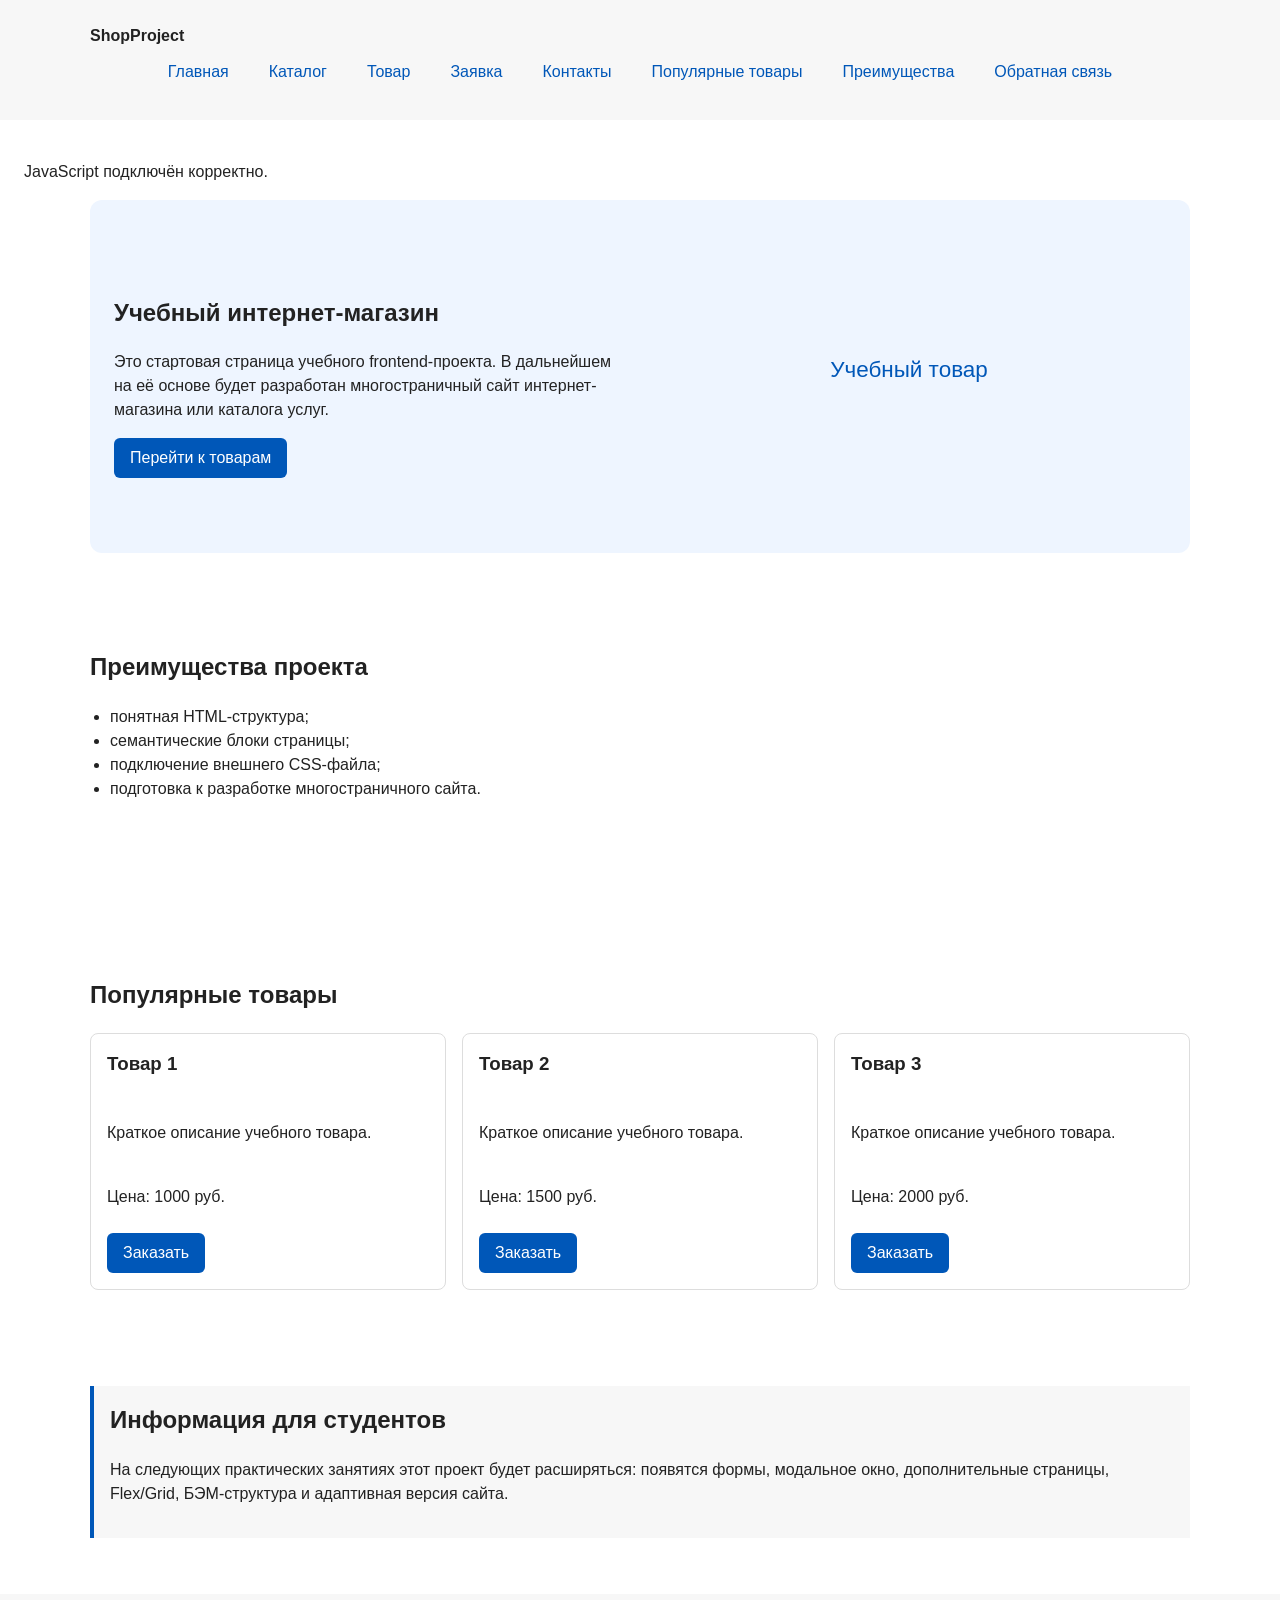
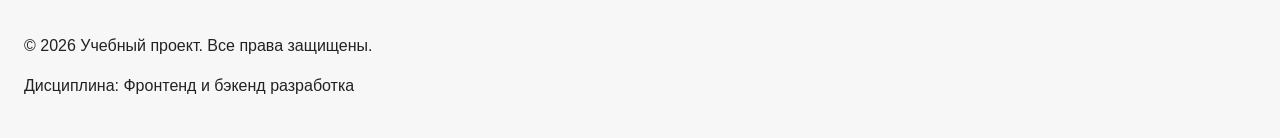
==== index.html @ 664fdab1 "feat: add JS data, price functions and safe textContent output" ====
﻿<!DOCTYPE html>
<html lang="ru">
<head>
    <meta charset="UTF-8">
    <meta name="viewport" content="width=device-width, initial-scale=1.0">
  <meta name="description" content="Главная страница учебного интернет-магазина ShopProject.">
    <title>Учебный интернет-магазин</title>
    <link rel="stylesheet" href="css/style.css">
  <link rel="stylesheet" href="css/responsive.css">
  <script src="js/data.js" defer></script>
    <script src="js/main.js" defer></script>
</head>
<body>
  <a class="skip-link" href="#main">Перейти к основному содержимому</a>

  <!-- Шапка сайта -->
  <header class="site-header">
    <div class="site-header__inner">
      <a class="site-header__logo" href="index.html">ShopProject</a>
      <nav class="site-nav" aria-label="Основная навигация">
        <ul class="site-nav__list">
          <li><a class="site-nav__link" href="index.html" aria-current="page">Главная</a></li>
          <li><a class="site-nav__link" href="catalog.html">Каталог</a></li>
          <li><a class="site-nav__link" href="product.html">Товар</a></li>
          <li><a class="site-nav__link" href="order.html">Заявка</a></li>
          <li><a class="site-nav__link" href="contacts.html">Контакты</a></li>
          <li><a class="site-nav__link" href="index.html#popular">Популярные товары</a></li>
          <li><a class="site-nav__link" href="index.html#advantages">Преимущества</a></li>
          <li><a class="site-nav__link" href="index.html#contacts">Обратная связь</a></li>
        </ul>
      </nav>
    </div>
  </header>

  <!-- Основное содержимое страницы -->
  <main id="main">
      <p class="js-message" aria-live="polite"></p>

    <!-- Hero-блок -->
    <section class="hero">
        <div class="hero__content">
          <h1>Учебный интернет-магазин</h1>
          <p>
            Это стартовая страница учебного frontend-проекта.
            В дальнейшем на её основе будет разработан многостраничный сайт
            интернет-магазина или каталога услуг.
          </p>
          <a class="button" href="#popular">Перейти к товарам</a>
        </div>
        <picture class="hero__picture">
          <source srcset="images/product.svg" type="image/svg+xml">
          <img
            src="images/product.svg"
            alt="Каталог учебных товаров"
            width="640"
            height="360"
            loading="lazy"
            class="hero__image"
          >
        </picture>
      </section>

    <!-- Блок преимуществ -->
    <section class="section advantages" id="advantages">
      <h2 class="section__title">Преимущества проекта</h2>
      <ul class="advantages__list">
        <li>понятная HTML-структура;</li>
        <li>семантические блоки страницы;</li>
        <li>подключение внешнего CSS-файла;</li>
        <li>подготовка к разработке многостраничного сайта.</li>
      </ul>
    </section>

    <!-- Блок популярных товаров -->
    <section class="section" id="popular">
      <h2 class="section__title">Популярные товары</h2>

      <div class="products-grid">

      <article class="product-card">
        <h3 class="product-card__title">Товар 1</h3>
        <p>Краткое описание учебного товара.</p>
        <p>Цена: 1000 руб.</p>
        <button class="button product-card__button" type="button" data-product="Товар 1">
            Заказать
        </button>
      </article>

      <article class="product-card">
        <h3 class="product-card__title">Товар 2</h3>
        <p>Краткое описание учебного товара.</p>
        <p>Цена: 1500 руб.</p>
        <button class="button product-card__button" type="button" data-product="Товар 2">
            Заказать
        </button>
      </article>

      <article class="product-card">
        <h3 class="product-card__title">Товар 3</h3>
        <p>Краткое описание учебного товара.</p>
        <p>Цена: 2000 руб.</p>
        <button class="button product-card__button" type="button" data-product="Товар 3">
            Заказать
        </button>
      </article>
      </div>
    </section>

    <!-- Дополнительный информационный блок -->
    <aside class="info-panel">
      <h2 class="section__title">Информация для студентов</h2>
      <p>
        На следующих практических занятиях этот проект будет расширяться:
        появятся формы, модальное окно, дополнительные страницы,
        Flex/Grid, БЭМ-структура и адаптивная версия сайта.
      </p>
    </aside>

  </main>

<!-- Модальное окно с формой заявки -->
<dialog class="order-dialog" id="order-dialog" aria-labelledby="order-dialog-title">
    <h2 id="order-dialog-title">Оформление заявки</h2>

    <form class="order-form" id="order-form" action="#" method="post" novalidate>
        <!-- Скрытое поле для выбранного товара -->
        <input id="selected-product" name="selected-product" type="hidden">

        <div class="order-form__field">
        <label class="order-form__label" for="order-name">Имя</label>
        <input
            id="order-name" class="order-form__input"
            name="name"
            type="text"
            placeholder="Введите ваше имя"
            minlength="2"
            autocomplete="given-name"
            required
        >
        </div>

        <div class="order-form__field">
        <label class="order-form__label" for="order-email">E-mail</label>
        <input
            id="order-email" class="order-form__input"
            name="email"
            type="email"
            placeholder="example@mail.ru"
            autocomplete="email"
            required
        >
        </div>

        <div class="order-form__field">
        <label class="order-form__label" for="order-phone">Телефон</label>
        <input
            id="order-phone" class="order-form__input"
            name="phone"
            type="tel"
            inputmode="tel"
            placeholder="+7 (900) 000-00-00"
            pattern="^\+7 \(\d{3}\) \d{3}-\d{2}-\d{2}$"
            required
        >
        <small class="order-form__hint">Формат: +7 (900) 000-00-00</small>
        </div>

        <div class="order-form__field">
        <label class="order-form__label" for="order-date">Дата связи</label>
        <input id="order-date" class="order-form__input" name="date" type="date">
        </div>

        <div class="order-form__field">
        <label class="order-form__label" for="order-topic">Тема заявки</label>
        <select id="order-topic" class="order-form__select" name="topic" required>
            <option value="">Выберите тему</option>
            <option value="product">Заказ товара</option>
            <option value="consultation">Консультация</option>
            <option value="delivery">Доставка</option>
        </select>
        </div>

        <div class="order-form__field">
        <label class="order-form__label" for="order-comment">Комментарий</label>
        <textarea
            id="order-comment" class="order-form__textarea"
            name="comment"
            rows="4"
            placeholder="Укажите дополнительную информацию"
        ></textarea>
        </div>

        <div class="order-form__field order-form__field--checkbox">
        <label>
            <input id="order-agreement" name="agreement" type="checkbox" required>
            Я согласен на обработку данных
        </label>
        </div>

        <div class="order-form__actions">
        <button type="button" id="close-order-dialog">Закрыть</button>
        <button type="submit">Отправить заявку</button>
        </div>
    </form>
    </dialog>

    <!-- Сообщение об успешной отправке -->
    <p class="order-form__success" id="success-message" hidden>
    Форма успешно отправлена!
    </p>
  <!-- Подвал сайта -->
  <footer class="site-footer" id="contacts">
    <p>&copy; 2026 Учебный проект. Все права защищены.</p>
    <p>Дисциплина: Фронтенд и бэкенд разработка</p>
  </footer>

</body>
</html>
---- css/style.css ----
﻿/* ===================================
   1. Переменные проекта
   =================================== */

:root {
  --color-bg: #ffffff;
  --color-text: #222222;
  --color-muted: #666666;
  --color-primary: #0057b8;
  --color-primary-dark: #003f86;
  --color-border: #dddddd;
  --color-surface: #f7f7f7;
  --color-surface-accent: #eef5ff;
  --color-danger: #b00020;
  --color-success: #168a2f;
  --color-success-bg: #eefaf0;
  --color-white: #ffffff;

  --space-xs: 4px;
  --space-sm: 8px;
  --space-md: 16px;
  --space-lg: 24px;
  --space-xl: 32px;

  --radius-sm: 6px;
  --radius-md: 8px;
  --radius-lg: 12px;

  --container-width: 1100px;
}


/* ===================================
   2. Базовые стили
   =================================== */

* {
  box-sizing: border-box;
}

body {
  margin: 0;
  font-family: Arial, sans-serif;
  line-height: 1.5;
  color: var(--color-text);
  background-color: var(--color-bg);
}

html {
  scroll-behavior: smooth;
}

:target {
  outline: 2px dashed var(--color-primary);
  outline-offset: 4px;
}

main {
  padding: var(--space-lg);
}


/* ===================================
   3. Общие элементы интерфейса
   =================================== */

a {
  color: var(--color-primary);
}

a:hover {
  color: var(--color-primary-dark);
}

a:focus-visible {
  outline: 2px solid var(--color-primary);
  outline-offset: 3px;
}


/* ===================================
   4. Блок: site-header
   =================================== */

.site-header {
  background-color: var(--color-surface);
  padding: var(--space-lg);
}

.site-header__inner {
  max-width: var(--container-width);
  margin: 0 auto;
}

.site-header__logo {
  font-weight: bold;
  text-decoration: none;
  color: var(--color-text);
}


/* ===================================
   5. Блок: site-nav
   =================================== */

.site-nav__list {
  display: flex;
  flex-wrap: wrap;
  justify-content: center;
  align-items: center;
  gap: var(--space-md);
  padding: 0;
  margin: var(--space-md) 0 0;
  list-style: none;
}

.site-nav__link {
  display: inline-block;
  padding: var(--space-sm) var(--space-md);
  color: var(--color-primary);
  text-decoration: none;
  border-radius: var(--radius-sm);
}

.site-nav__link:hover {
  color: var(--color-white);
  background-color: var(--color-primary);
}

.site-nav__link:focus-visible {
  outline: 2px solid var(--color-primary);
  outline-offset: 3px;
}


/* ===================================
   6. Блок: hero
   =================================== */

.hero {
  max-width: var(--container-width);
  margin: 0 auto var(--space-xl);
  padding: var(--space-xl) var(--space-lg);
  background-color: var(--color-surface-accent);
  border-radius: var(--radius-lg);
}


/* ===================================
   7. Блок: section
   =================================== */

.section {
  max-width: var(--container-width);
  margin: 0 auto var(--space-xl);
}

.section__title {
  margin-top: 0;
}


/* ===================================
   8. Блок: advantages
   =================================== */

.advantages__list {
  padding-left: 20px;
}


/* ===================================
   9. Блок: info-panel
   =================================== */

.info-panel {
  max-width: var(--container-width);
  margin: 0 auto var(--space-xl);
  padding: var(--space-md);
  border-left: 4px solid var(--color-primary);
  background-color: var(--color-surface);
}


/* ===================================
   10. Блок: products-grid
   =================================== */

.products-grid {
  display: grid;
  grid-template-columns: repeat(3, 1fr);
  gap: var(--space-lg);
}


/* ===================================
   11. Блок: product-card
   =================================== */

.product-card {
  display: flex;
  flex-direction: column;
  gap: var(--space-sm);
  padding: var(--space-md);
  border: 1px solid var(--color-border);
  border-radius: var(--radius-md);
  background-color: var(--color-bg);
}

.product-card:hover {
  border-color: var(--color-primary);
}

.product-card__title {
  margin-top: 0;
}

.product-card__button {
  margin-top: auto;
  align-self: flex-start;
}


/* ===================================
   12. Блок: button
   =================================== */

.button {
  display: inline-block;
  padding: var(--space-sm) var(--space-md);
  color: var(--color-white);
  background-color: var(--color-primary);
  text-decoration: none;
  border: none;
  border-radius: var(--radius-sm);
  cursor: pointer;
  font: inherit;
}

.button:hover {
  background-color: var(--color-primary-dark);
}

.button:focus-visible {
  outline: 2px solid var(--color-primary);
  outline-offset: 3px;
}

.button:disabled {
  opacity: 0.6;
  cursor: not-allowed;
}


/* ===================================
   13. Блок: breadcrumbs
   =================================== */

.breadcrumbs {
  max-width: var(--container-width);
  margin: 0 auto var(--space-md);
  font-size: 14px;
  color: var(--color-muted);
}

.breadcrumbs__link {
  color: var(--color-primary);
}

.breadcrumbs__current::before {
  content: " / ";
  color: var(--color-muted);
}


/* ===================================
   14. Блок: contacts
   =================================== */

.contacts__list {
  padding-left: 20px;
}


/* ===================================
   15. Блок: catalog-layout
   =================================== */

.catalog-layout {
  max-width: var(--container-width);
  margin: 0 auto var(--space-xl);
  display: grid;
  grid-template-columns: 260px 1fr;
  grid-template-areas: "filters products";
  gap: var(--space-lg);
}

.catalog-layout__products {
  grid-area: products;
}


/* ===================================
   16. Блок: catalog-filters
   =================================== */

.catalog-filters {
  grid-area: filters;
  padding: var(--space-md);
  border: 1px solid var(--color-border);
  border-radius: var(--radius-md);
  background-color: var(--color-surface);
}

.catalog-filters__form {
  display: grid;
  gap: var(--space-md);
}

.catalog-filters__fieldset {
  margin: 0;
  padding: var(--space-md);
  border: 1px solid var(--color-border);
  border-radius: var(--radius-sm);
}

.catalog-filters__legend {
  font-weight: 700;
}

.catalog-filters__label {
  display: block;
  margin-bottom: var(--space-sm);
}

.catalog-filters__input {
  width: 100%;
  padding: 8px 10px;
  border: 1px solid var(--color-border);
  border-radius: var(--radius-sm);
  font: inherit;
}


/* ===================================
   17. Блок: order-dialog
   =================================== */

.order-dialog {
  width: min(100% - 32px, 560px);
  padding: var(--space-lg);
  border: none;
  border-radius: var(--radius-lg);
}

.order-dialog::backdrop {
  background-color: rgba(0, 0, 0, 0.5);
}


/* ===================================
   18. Блок: order-form
   =================================== */

.order-form__field {
  margin-bottom: var(--space-md);
}

.order-form__label {
  display: block;
  margin-bottom: var(--space-xs);
}

.order-form__input,
.order-form__select,
.order-form__textarea {
  width: 100%;
  padding: 10px 12px;
  border: 1px solid var(--color-border);
  border-radius: var(--radius-sm);
  font: inherit;
}

.order-form__input[type="checkbox"] {
  width: auto;
}

.order-form__hint {
  display: block;
  margin-top: var(--space-xs);
  color: var(--color-muted);
}

.order-form__input:hover,
.order-form__select:hover,
.order-form__textarea:hover {
  border-color: var(--color-primary);
}

.order-form__input:focus-visible,
.order-form__select:focus-visible,
.order-form__textarea:focus-visible {
  outline: 2px solid var(--color-primary);
  outline-offset: 3px;
}

.order-form__input[aria-invalid="true"],
.order-form__select[aria-invalid="true"],
.order-form__textarea[aria-invalid="true"] {
  border-color: var(--color-danger);
}

.order-form__actions {
  display: flex;
  gap: 12px;
  margin-top: 20px;
}

.order-form__success {
  max-width: var(--container-width);
  margin: var(--space-lg) auto;
  padding: var(--space-md);
  border-left: 4px solid var(--color-success);
  background-color: var(--color-success-bg);
}


/* ===================================
   19. Блок: site-footer
   =================================== */

.site-footer {
  padding: var(--space-lg);
  background-color: var(--color-surface);
}

/* ===================================
   Стили для страницы товара (product.html)
   =================================== */

.product-page__layout {
  display: grid;
  grid-template-columns: 1fr 1fr;
  gap: var(--space-lg);
  margin-bottom: var(--space-xl);
}

.product-page__info {
  display: flex;
  flex-direction: column;
  gap: var(--space-md);
}

.product-page__price {
  font-size: 1.5rem;
  font-weight: bold;
  color: var(--color-text);
}

/* Адаптивность для страницы товара */
@media (max-width: 768px) {
  .product-page__layout {
    grid-template-columns: 1fr;
  }
}

/* Обертка для таблицы */
.table-wrapper {
  overflow-x: auto;
}

/* Таблица характеристик */
.product-table {
  width: 100%;
  min-width: 400px;
  border-collapse: collapse;
}

.product-table caption {
  font-size: 1.2rem;
  font-weight: bold;
  margin-bottom: var(--space-md);
  text-align: left;
}

.product-table th,
.product-table td {
  padding: var(--space-sm) var(--space-md);
  border: 1px solid var(--color-border);
  text-align: left;
}

.product-table thead th {
  background-color: var(--color-surface);
}

.product-table tbody tr:nth-child(even) {
  background-color: var(--color-surface);
}
---- css/responsive.css ----
﻿/* ===================================
   Адаптивные стили для КР №3.
   Подход: Mobile First.
   Базовые стили рассчитаны на мобильный экран.
   Расширения добавляются через min-width медиазапросы.
   =================================== */

*, *::before, *::after {
  box-sizing: border-box;
}

html {
  scroll-behavior: smooth;
}

img, video {
  max-width: 100%;
  height: auto;
}

body {
  overflow-x: hidden;
}

/* ===================================
   Контейнеры и секции
   =================================== */
.container,
.section,
.hero {
  width: min(100% - 32px, 1200px);
  margin-inline: auto;
}

.section {
  padding-block: clamp(24px, 5vw, 64px);
}

/* ===================================
   Навигация: Mobile First
   =================================== */
.site-nav__list {
  display: flex;
  flex-direction: column;
  gap: 8px;
  padding: 0;
  margin: 0;
  list-style: none;
}

.site-nav__link {
  display: block;
  padding: 12px 16px;
}

/* С 768px — меню в строку */
@media (min-width: 768px) {
  .site-nav__list {
    flex-direction: row;
    flex-wrap: wrap;
    align-items: center;
  }
}

/* ===================================
   Sticky-шапка: только с 768px
   =================================== */
.site-header {
  position: static;
}

@media (min-width: 768px) {
  .site-header {
    position: sticky;
    top: 0;
    z-index: 100;
  }
}

/* ===================================
   Hero-блок
   =================================== */
.hero {
  display: grid;
  gap: 24px;
  align-items: center;
}

@media (min-width: 768px) {
  .hero {
    grid-template-columns: 1fr 1fr;
  }
}

/* ===================================
   Сетка карточек товаров
   =================================== */
.products-grid {
  display: grid;
  grid-template-columns: 1fr;
  gap: var(--space-md, 16px);
}

@media (min-width: 768px) {
  .products-grid {
    grid-template-columns: repeat(2, minmax(0, 1fr));
  }
}

@media (min-width: 1024px) {
  .products-grid {
    grid-template-columns: repeat(3, minmax(0, 1fr));
  }
}

/* ===================================
   Каталог: фильтр + товары
   =================================== */
.catalog-layout {
  display: grid;
  grid-template-columns: 1fr;
  gap: 24px;
}

@media (min-width: 768px) {
  .catalog-layout {
    grid-template-columns: 260px 1fr;
    align-items: start;
  }
}

/* ===================================
   Форма заявки
   =================================== */
.order-form {
  display: grid;
  grid-template-columns: 1fr;
  gap: 16px;
}

.order-form__field {
  display: grid;
  gap: 4px;
}

.order-form__input,
.order-form__textarea,
.order-form__select {
  width: 100%;
  min-height: 44px;
}

@media (min-width: 768px) {
  .order-form {
    grid-template-columns: repeat(2, minmax(0, 1fr));
  }
  .order-form__field--wide,
  .order-form__actions {
    grid-column: 1 / -1;
  }
}

/* ===================================
   Таблица характеристик
   =================================== */
.table-wrapper {
  overflow-x: auto;
  -webkit-overflow-scrolling: touch;
}

.product-table {
  width: 100%;
  min-width: 640px;
  border-collapse: collapse;
}

/* ===================================
   Адаптивные изображения (для <picture> и <img>)
   =================================== */
.product-card__image,
.hero__image {
  display: block;
  width: 100%;
  height: auto;
}

/* ===================================
   Skip-link для быстрого перехода к контенту
   =================================== */
.skip-link {
  position: absolute;
  left: 16px;
  top: -100px;
  z-index: 1000;
  padding: 8px 12px;
  color: #ffffff;
  background-color: #111111;
  border-radius: 6px;
  text-decoration: none;
}

.skip-link:focus,
.skip-link:focus-visible {
  top: 16px;
  outline: 3px solid var(--color-primary, #0057b8);
  outline-offset: 3px;
}
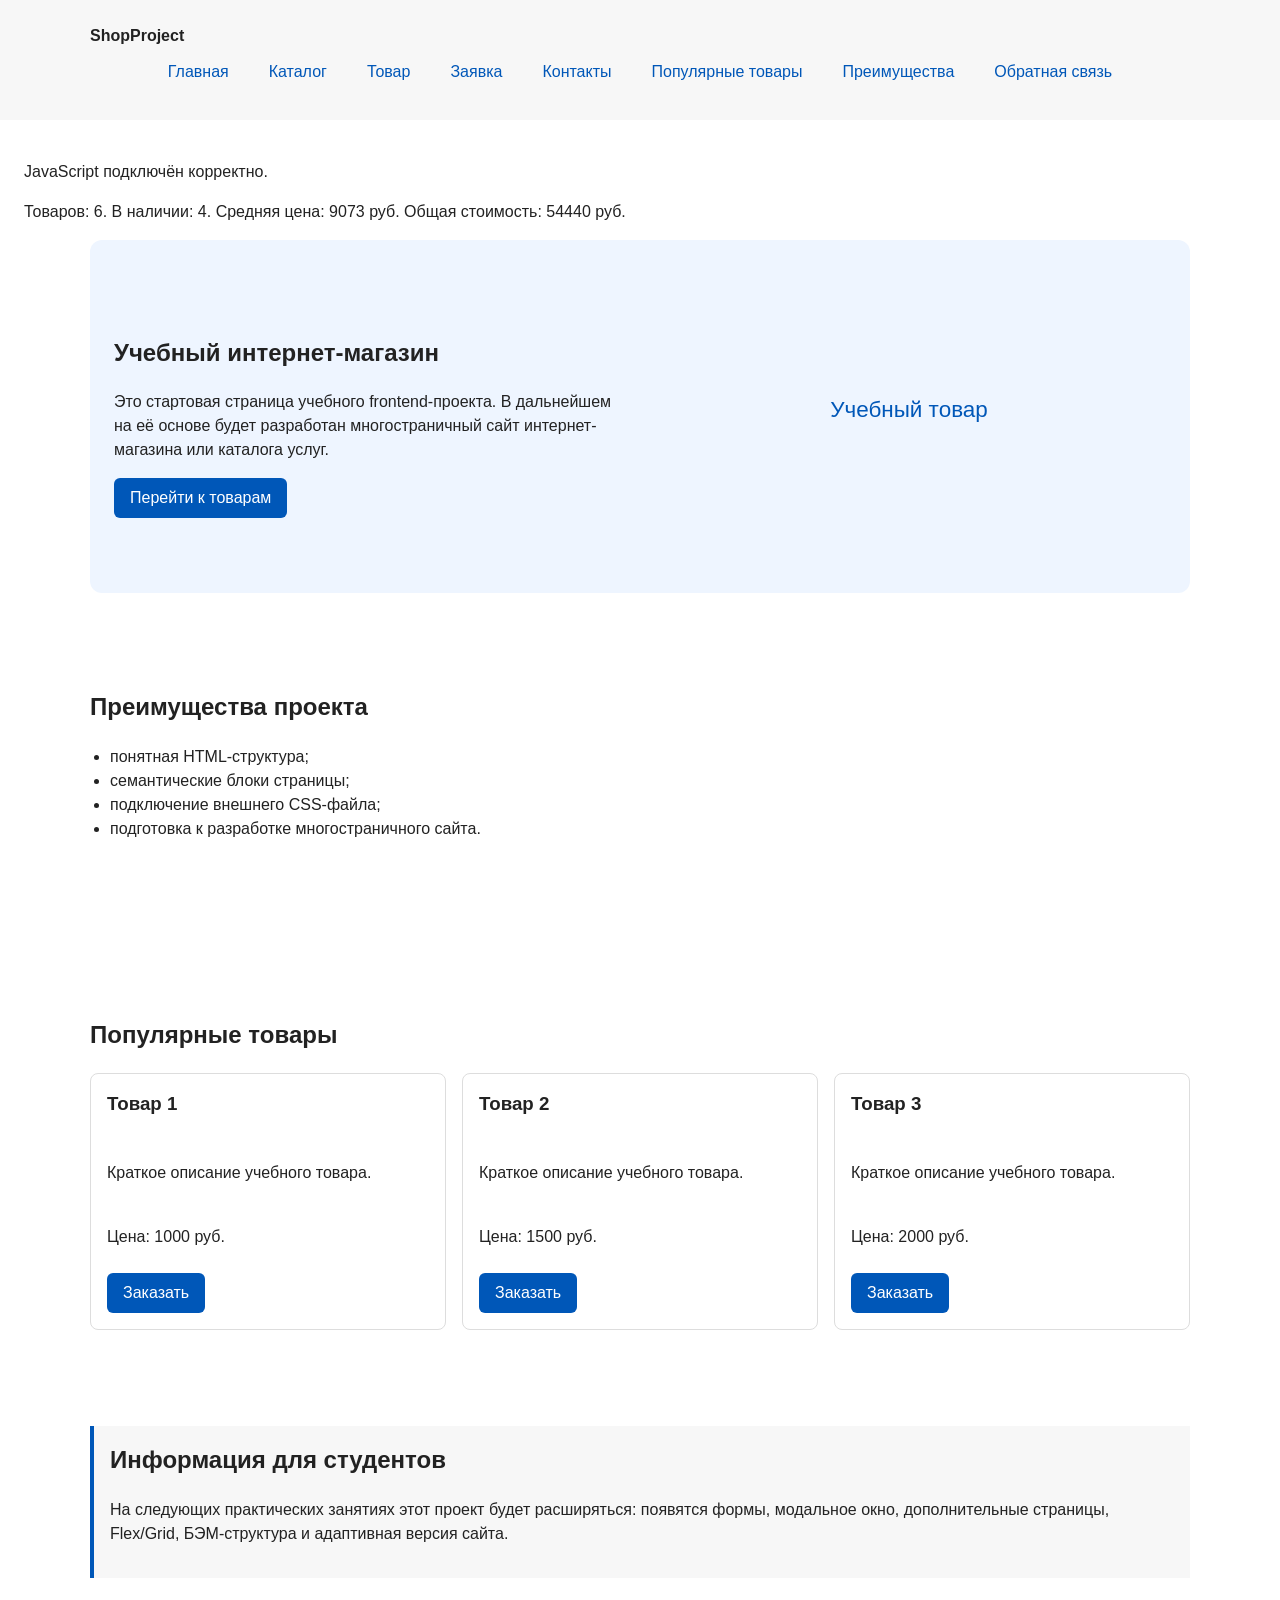
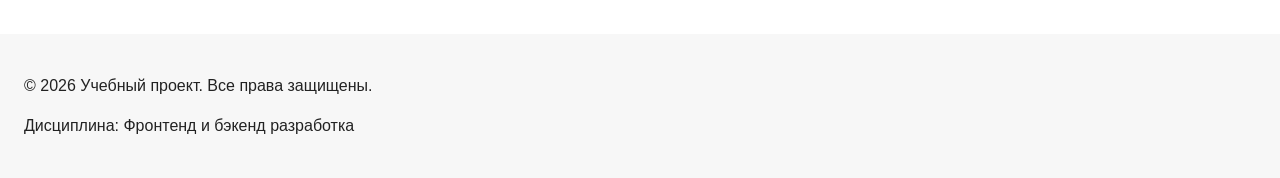
==== commit baa8ac3d: "feat: add products array, search, filter, sort and calculations" ====
--- a/index.html
+++ b/index.html
@@ -35,6 +35,7 @@
   <!-- Основное содержимое страницы -->
   <main id="main">
       <p class="js-message" aria-live="polite"></p>
+      <p class="js-summary" aria-live="polite"></p>
 
     <!-- Hero-блок -->
     <section class="hero">
@@ -228,3 +229,4 @@
 
 
 
+
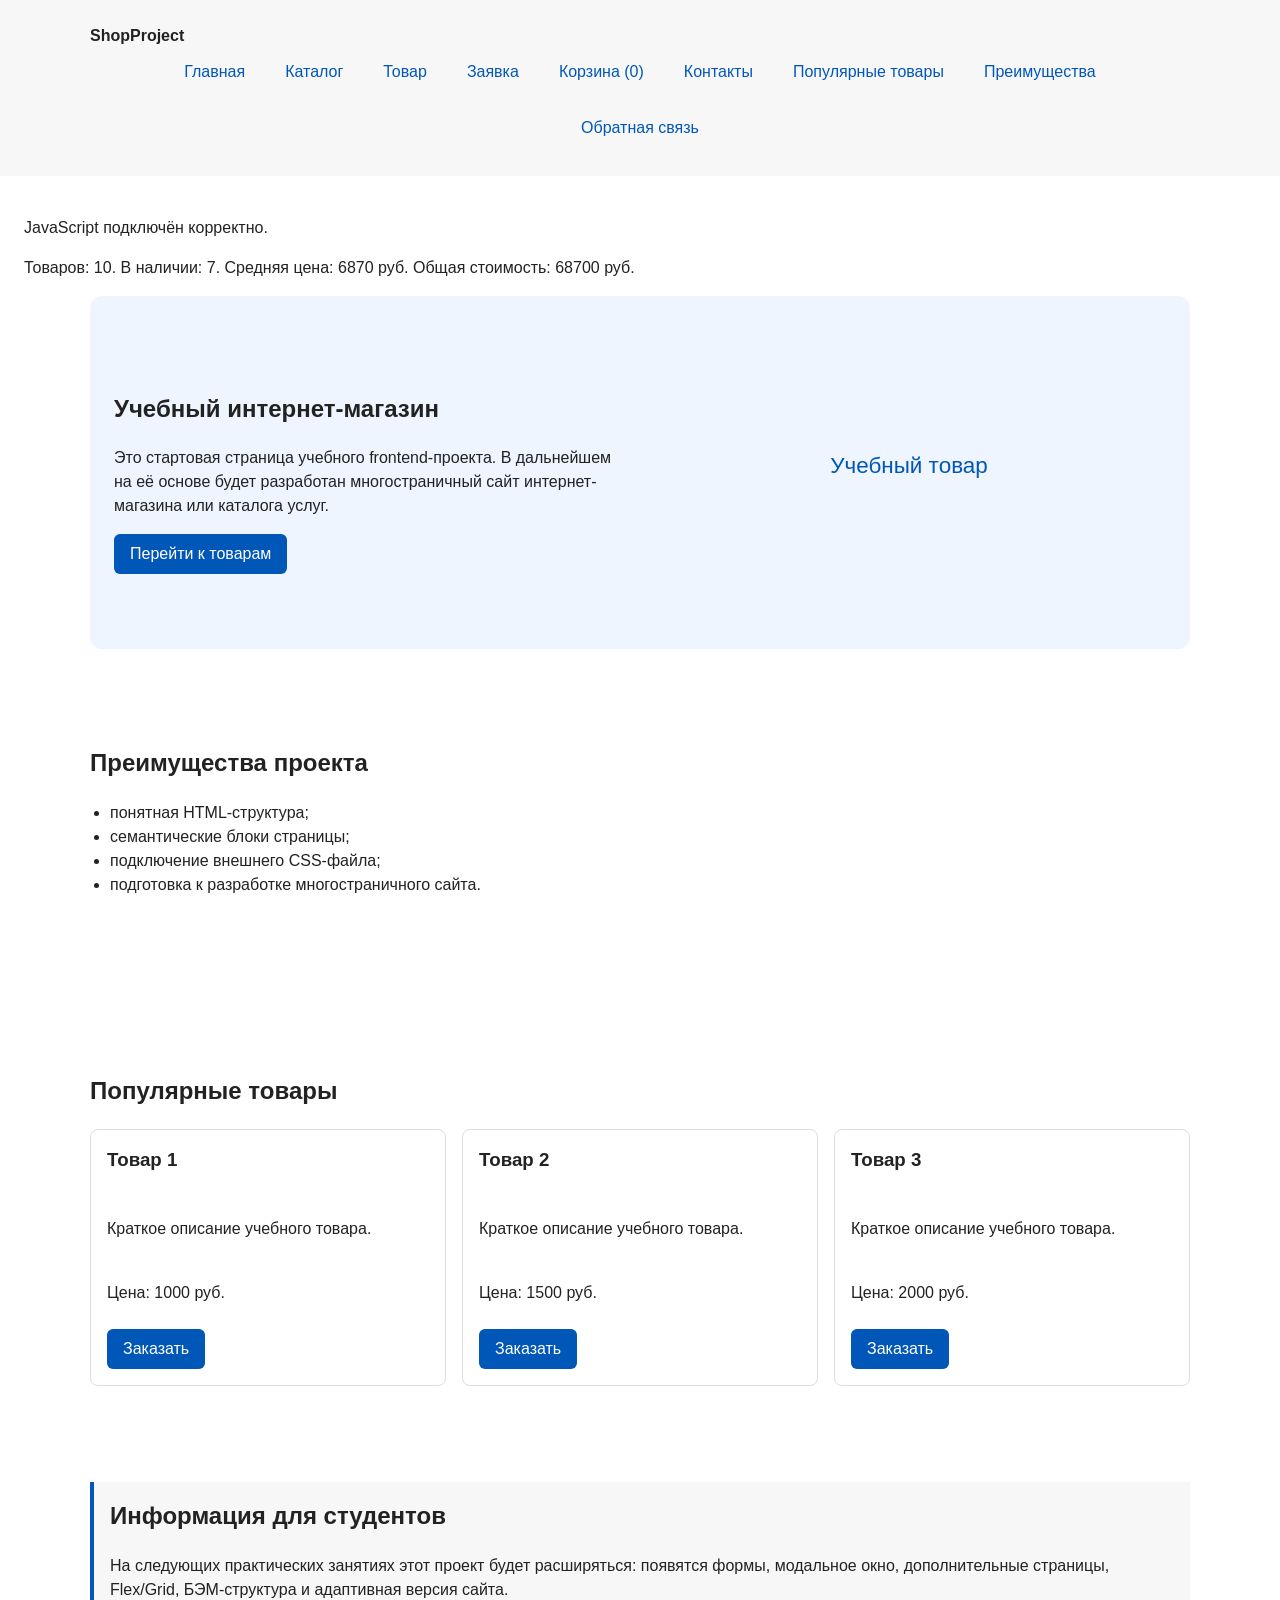
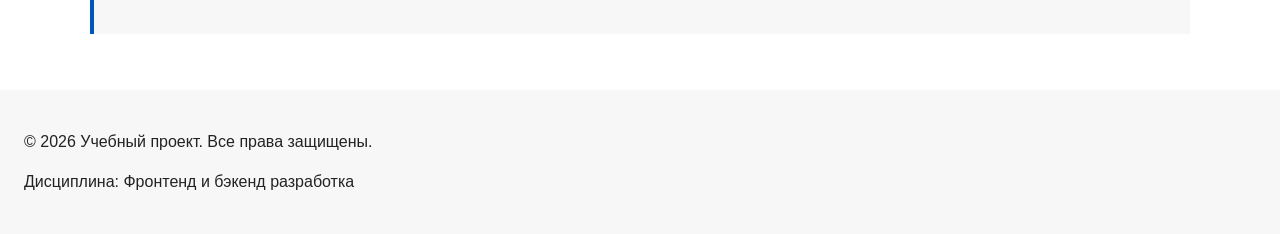
==== commit fee00de1: "feat: add cart with localStorage, counter and improved README" ====
--- a/index.html
+++ b/index.html
@@ -9,6 +9,7 @@
   <link rel="stylesheet" href="css/responsive.css">
   <script src="js/data.js" defer></script>
     <script src="js/main.js" defer></script>
+  <script src="js/cart.js" defer></script>
 </head>
 <body>
   <a class="skip-link" href="#main">Перейти к основному содержимому</a>
@@ -23,6 +24,7 @@
           <li><a class="site-nav__link" href="catalog.html">Каталог</a></li>
           <li><a class="site-nav__link" href="product.html">Товар</a></li>
           <li><a class="site-nav__link" href="order.html">Заявка</a></li>
+          <li><a class="site-nav__link" href="cart.html">Корзина (<span data-cart-count>0</span>)</a></li>
           <li><a class="site-nav__link" href="contacts.html">Контакты</a></li>
           <li><a class="site-nav__link" href="index.html#popular">Популярные товары</a></li>
           <li><a class="site-nav__link" href="index.html#advantages">Преимущества</a></li>
